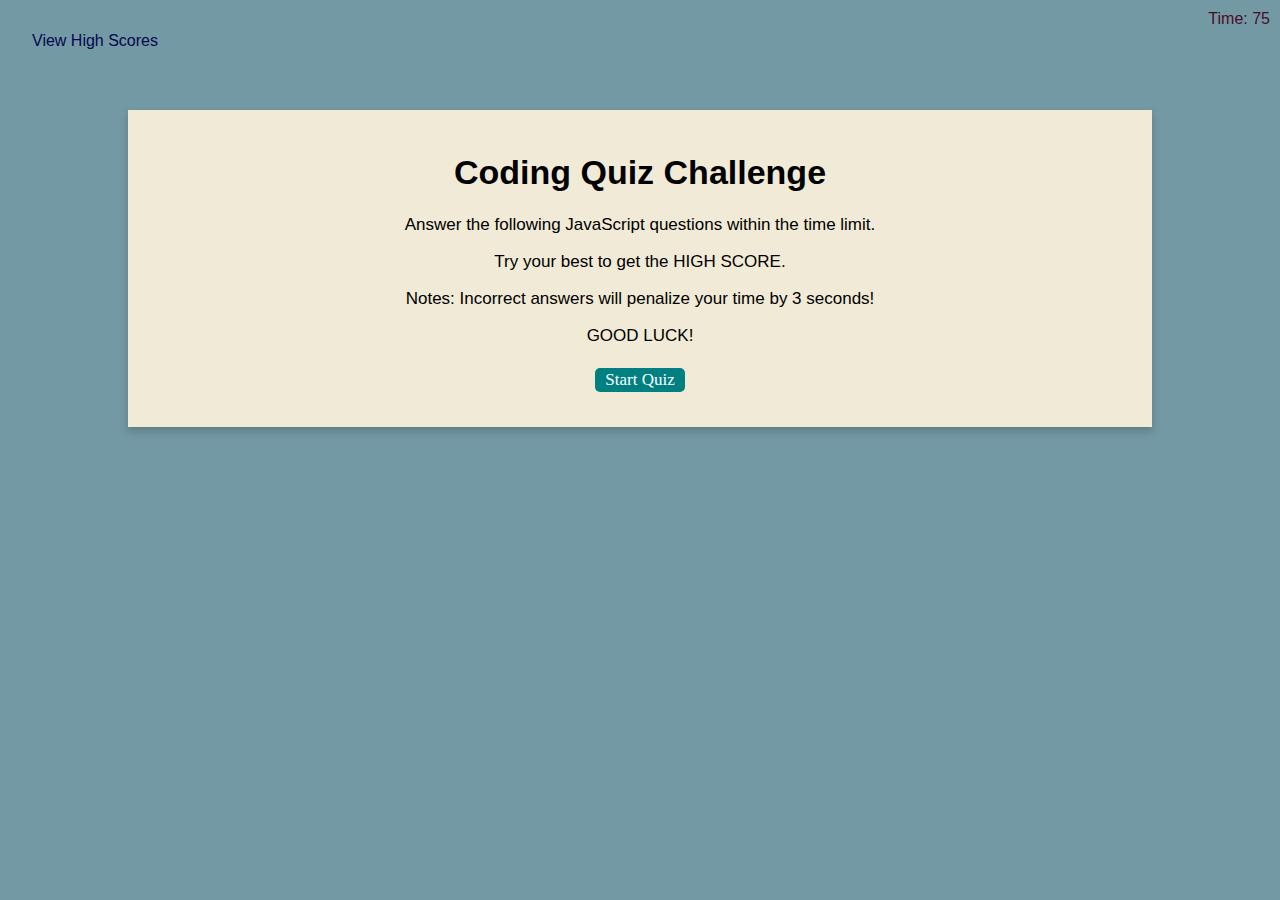
==== index.html @ 1d5e43c3 "added HTML and CSS code" ====
<!DOCTYPE html>
<html lang="en">

<head>
    <meta charset="UTF-8">
    <meta http-equiv="X-UA-Compatible" content="IE=edge">
    <meta name="viewport" content="width=device-width, initial-scale=1.0">
    <title>Code Quiz</title>
    <link rel="stylesheet" href="./style.css">
</head>

<body>
    <div class="scores"><a href="highScores.html">View High Scores</a></div>
    <div class="timer">Time: <span id="time">75</span></div>

      <div class="container">
          <div class="wrapper">
              <h1>Coding Quiz Challenge</h1>
              <p>Answer the following JavaScript questions within the time limit.</p>
              <p>Try your best to get the HIGH SCORE.</p>
              <p>Notes: Incorrect answers will penalize your time by 3 seconds!</p>
              <p>GOOD LUCK!</p>
              <button id="start">Start Quiz</button>

          </div>


    </div>


    <script src="./script.js"></script>

</body>

</html>
---- style.css ----
body {
    font-family: 'Franklin Gothic Medium', 'Arial Narrow', Arial, sans-serif;
    margin: 2em;
    background-color: rgb(115, 153, 165);
}

.container {
    display: block;
    margin: 60px auto;
    text-align: center;
    font-size: 17px;
    box-shadow: 0 4px 8px 0 rgba(0,0,0,0.2);
    transition: 0.3s;
    width: 80vw;
    background-color: #f0ead6;
    padding-top: 20px;
  }
 
  .wrapper {
    padding-bottom: 30px;
  }

  .timer {
    position: absolute;
    top: 10px;
    right: 10px;
    color: rgb(75, 12, 36);
  }

  a {
    color: rgb(3, 8, 78);
    text-decoration: none;
    transition: color 0.1s;
}

button {
    display: inline-block;
    margin: 5px;
    cursor: pointer;
    font-family: "Architects Daughter", cursive;
    font-size: 100%;
    background-color: teal;
    border-radius: 5px;
    padding: 2px 10px;
    color: white;
    border: 0;
    transition: background-color 0.1s;
  }

  button:hover {
    background-color: silver;
  }
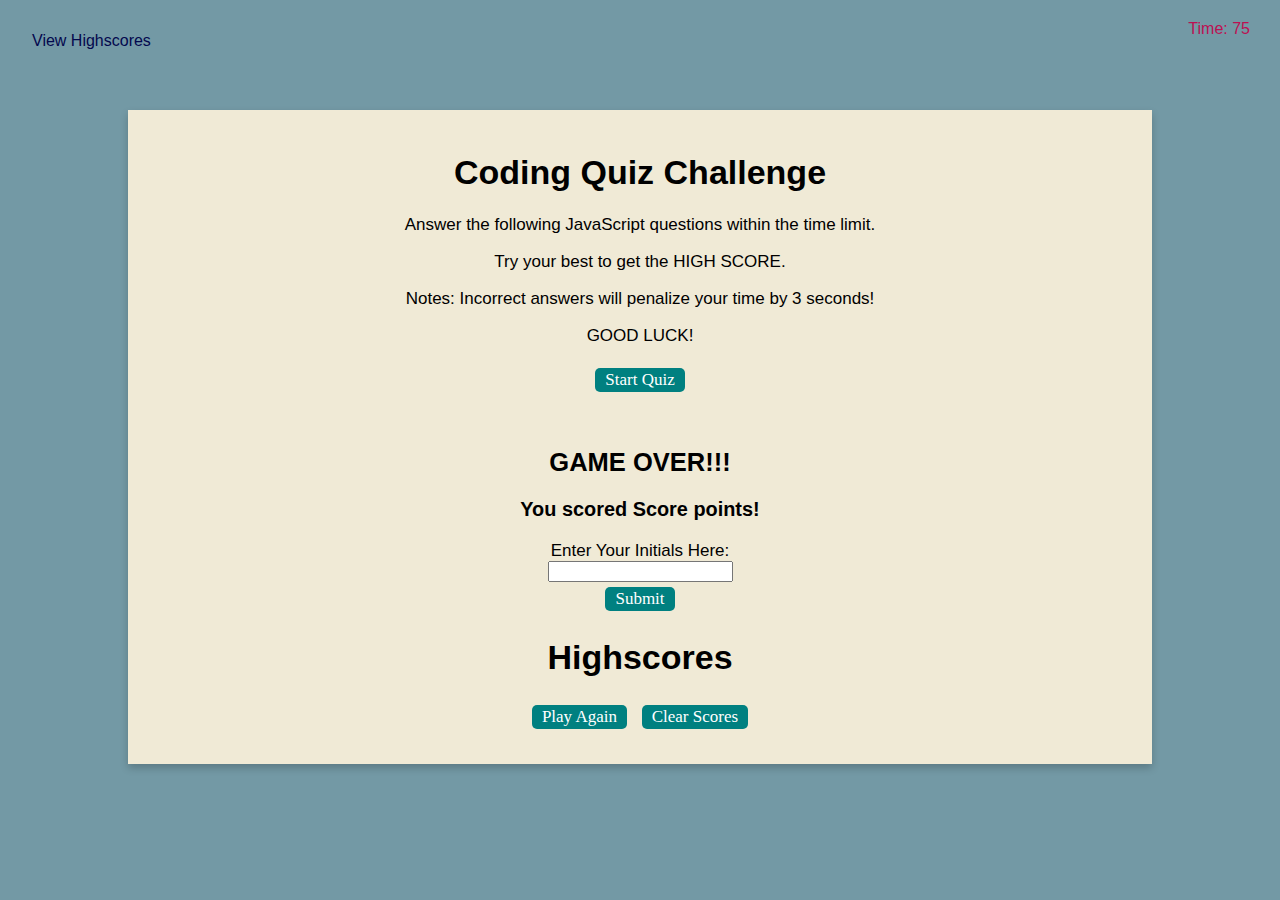
==== commit ac296c68: "created highscore.html file and modify css and index.html code" ====
--- a/index.html
+++ b/index.html
@@ -6,29 +6,52 @@
     <meta http-equiv="X-UA-Compatible" content="IE=edge">
     <meta name="viewport" content="width=device-width, initial-scale=1.0">
     <title>Code Quiz</title>
-    <link rel="stylesheet" href="./style.css">
+    <link rel="stylesheet" href="./assets/style.css">
 </head>
 
 <body>
-    <div class="scores"><a href="highScores.html">View High Scores</a></div>
+    <div class="scores"><a href="highscore.html">View Highscores</a></div>
     <div class="timer">Time: <span id="time">75</span></div>
 
-      <div class="container">
-          <div class="wrapper">
-              <h1>Coding Quiz Challenge</h1>
-              <p>Answer the following JavaScript questions within the time limit.</p>
-              <p>Try your best to get the HIGH SCORE.</p>
-              <p>Notes: Incorrect answers will penalize your time by 3 seconds!</p>
-              <p>GOOD LUCK!</p>
-              <button id="start">Start Quiz</button>
+    <div class="container">
+        <div class="wrapper">
+            <h1>Coding Quiz Challenge</h1>
+            <p>Answer the following JavaScript questions within the time limit.</p>
+            <p>Try your best to get the HIGH SCORE.</p>
+            <p>Notes: Incorrect answers will penalize your time by 3 seconds!</p>
+            <p>GOOD LUCK!</p>
+            <button id="start">Start Quiz</button>
+        </div>
 
-          </div>
+        <div id="questions" class="hide">
+            <h2 id="question-title"></h2>
+            <div id="choices" class="choices"></div>
+        </div>
+
+        <div id="end game" class="hide">
+            <h2> GAME OVER!!!</h2>
+            <h3>You scored <span id="scoreBtn" class="btn">Score</span> points!</h3>
+            <form>
+                <label for="initialsBox">Enter Your Initials Here:</label><br>
+                <input id="initialsBox" type="text" maxlength="30"><br>
+                <button id="submitBtn">Submit</button>
+            </form>
+        </div>
+
+        <div class="wrapper">
+            <h1>Highscores</h1>
+            <ol id="highscores"></ol>
+
+            <button id="backBtn" type="button" class="btn">Play Again</button>
+            <button id="clearBtn" type="button" class="btn">Clear Scores</button>
+            <div id="feedback" class="feedback hide"></div>
+
+        </div>
+
+        <script src="./assets/questions.js"></script>
+        <script src="./assets/script.js"></script>
 
 
-    </div>
-
-
-    <script src="./script.js"></script>
 
 </body>
 
--- a/assets/style.css
+++ b/assets/style.css
@@ -0,0 +1,52 @@
+body {
+    font-family: 'Franklin Gothic Medium', 'Arial Narrow', Arial, sans-serif;
+    margin: 2em;
+    background-color: rgb(115, 153, 165);
+}
+
+.container {
+    display: block;
+    margin: 60px auto;
+    text-align: center;
+    font-size: 17px;
+    box-shadow: 0 4px 8px 0 rgba(0,0,0,0.2);
+    transition: 0.3s;
+    width: 80vw;
+    background-color: #f0ead6;
+    padding-top: 20px;
+  }
+ 
+  .wrapper {
+    padding-bottom: 30px;
+  }
+
+  .timer {
+    position: absolute;
+    top: 20px;
+    right: 30px;
+    color: rgb(189, 16, 82);
+  }
+
+  a {
+    color: rgb(3, 8, 78);
+    text-decoration: none;
+    transition: color 0.1s;
+}
+
+button {
+    display: inline-block;
+    margin: 5px;
+    cursor: pointer;
+    font-family: "Architects Daughter", cursive;
+    font-size: 100%;
+    background-color: teal;
+    border-radius: 5px;
+    padding: 2px 10px;
+    color: white;
+    border: 0;
+    transition: background-color 0.1s;
+  }
+
+  button:hover {
+    background-color: silver;
+  }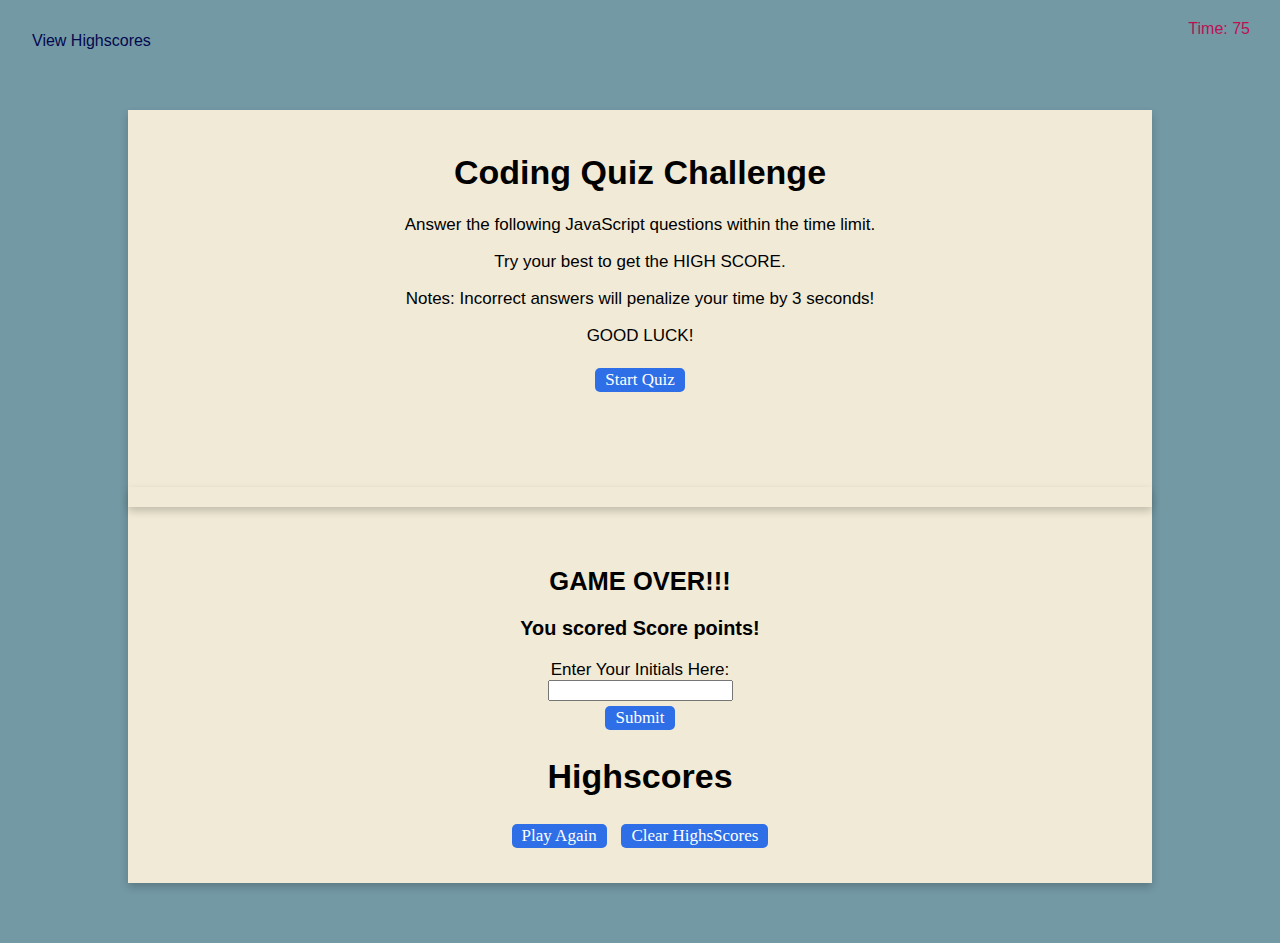
==== commit d5833a3f: "modified js.css. and html files" ====
--- a/index.html
+++ b/index.html
@@ -10,11 +10,12 @@
 </head>
 
 <body>
-    <div class="scores"><a href="highscore.html">View Highscores</a></div>
+    <div class="scores"><a href="highscore.html">View Highscores</a></div> <!--no using-->
     <div class="timer">Time: <span id="time">75</span></div>
 
     <div class="container">
         <div class="wrapper">
+            <div id="start-screen" class="start"></div>
             <h1>Coding Quiz Challenge</h1>
             <p>Answer the following JavaScript questions within the time limit.</p>
             <p>Try your best to get the HIGH SCORE.</p>
@@ -23,12 +24,16 @@
             <button id="start">Start Quiz</button>
         </div>
 
+        <div class="container"></div>
+        <div class="questions"></div>
         <div id="questions" class="hide">
             <h2 id="question-title"></h2>
             <div id="choices" class="choices"></div>
         </div>
 
-        <div id="end game" class="hide">
+        
+       
+        <div id="end-screen" class="hide">
             <h2> GAME OVER!!!</h2>
             <h3>You scored <span id="scoreBtn" class="btn">Score</span> points!</h3>
             <form>
@@ -38,20 +43,22 @@
             </form>
         </div>
 
+        <!-- Highsscores class instead highscore.html file??-->
         <div class="wrapper">
             <h1>Highscores</h1>
             <ol id="highscores"></ol>
 
             <button id="backBtn" type="button" class="btn">Play Again</button>
-            <button id="clearBtn" type="button" class="btn">Clear Scores</button>
-            <div id="feedback" class="feedback hide"></div>
-
+            <button id="clear" type="button" class="btn">Clear HighsScores</button>
         </div>
 
-        <script src="./assets/questions.js"></script>
-        <script src="./assets/script.js"></script>
+        <div id="feedback" class="feedback"></div>
 
+    </div>
 
+    <script src="./assets/questions.js"></script>
+    <script src="./assets/highscore.js"></script>
+    <script src="./assets/script.js"></script>
 
 </body>
 
--- a/assets/style.css
+++ b/assets/style.css
@@ -5,7 +5,7 @@
 }
 
 .container {
-    display: block;
+    
     margin: 60px auto;
     text-align: center;
     font-size: 17px;
@@ -39,7 +39,7 @@
     cursor: pointer;
     font-family: "Architects Daughter", cursive;
     font-size: 100%;
-    background-color: teal;
+    background-color: rgb(46, 110, 230);
     border-radius: 5px;
     padding: 2px 10px;
     color: white;
@@ -49,4 +49,8 @@
 
   button:hover {
     background-color: silver;
+  }
+
+  .hide {
+    display: none;
   }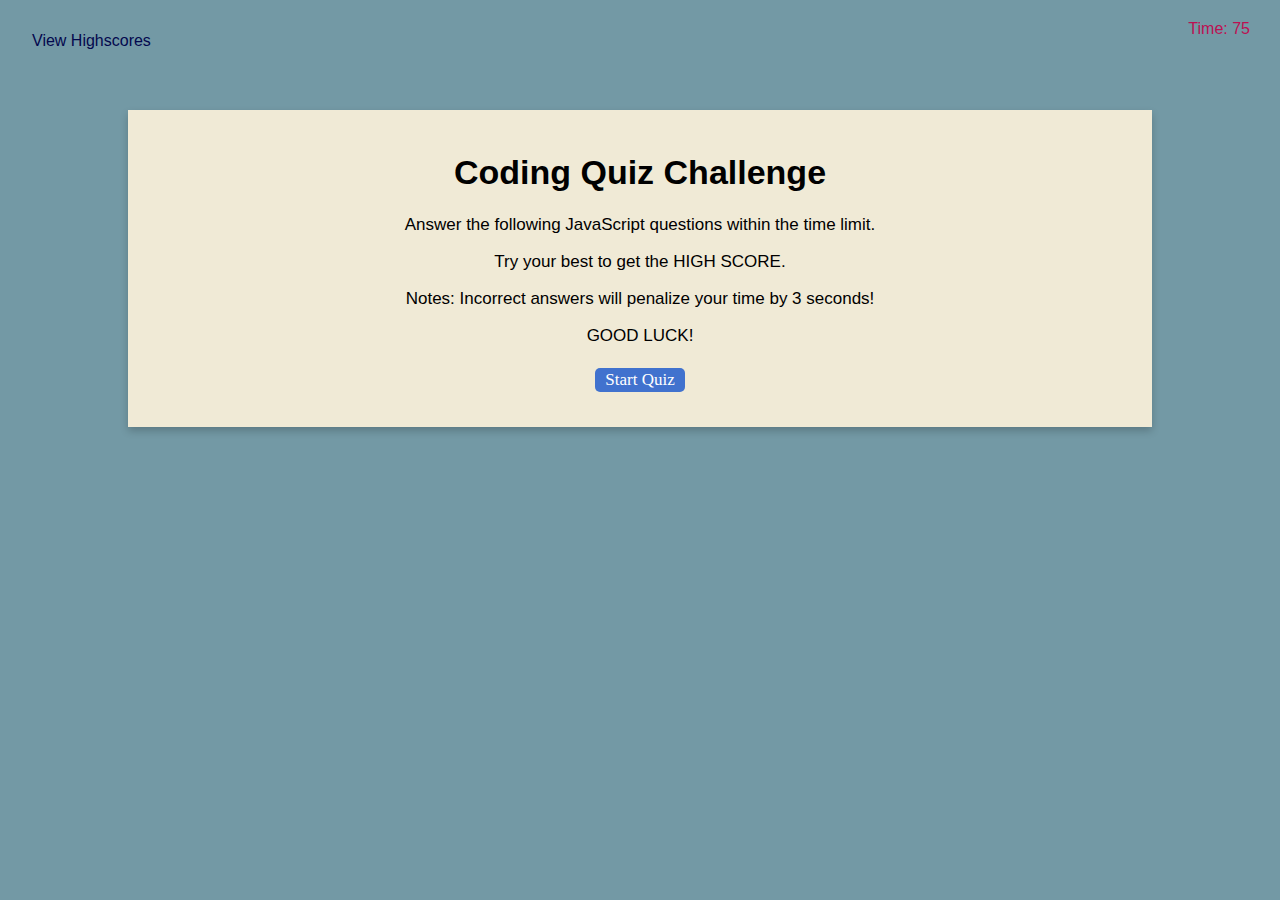
==== commit 93fc5255: "updated  js.css. and html files" ====
--- a/index.html
+++ b/index.html
@@ -10,55 +10,43 @@
 </head>
 
 <body>
-    <div class="scores"><a href="highscore.html">View Highscores</a></div> <!--no using-->
+    <div class="scores"><a href="highscore.html">View Highscores</a></div>
     <div class="timer">Time: <span id="time">75</span></div>
 
     <div class="container">
         <div class="wrapper">
-            <div id="start-screen" class="start"></div>
-            <h1>Coding Quiz Challenge</h1>
-            <p>Answer the following JavaScript questions within the time limit.</p>
-            <p>Try your best to get the HIGH SCORE.</p>
-            <p>Notes: Incorrect answers will penalize your time by 3 seconds!</p>
-            <p>GOOD LUCK!</p>
-            <button id="start">Start Quiz</button>
+            <div id="start-screen" class="start">
+                <h1>Coding Quiz Challenge</h1>
+                <p>Answer the following JavaScript questions within the time limit.</p>
+                <p>Try your best to get the HIGH SCORE.</p>
+                <p>Notes: Incorrect answers will penalize your time by 3 seconds!</p>
+                <p>GOOD LUCK!</p>
+                <button id="start">Start Quiz</button>
+            </div>
+
+            <div id="questions" class="hide">
+                <h2 id="question-title"></h2>
+                <div id="choices" class="choices"></div>
+            </div>
+
+
+            <div id="end-screen" class="hide">
+                <h2> GAME OVER!!!</h2>
+                <h3>You scored <span id="final-score" class="btn">Score</span> points!</h3>
+                <form>
+                    <label for="initialsBox">Enter Your Initials Here:</label><br>
+                    <input id="initialsBox" type="text" maxlength="30"><br>
+                    <button id="submitBtn">Submit</button>
+                </form>
+            </div>
+
+
+            <div id="feedback" class="feedback hide"></div>
+
         </div>
 
-        <div class="container"></div>
-        <div class="questions"></div>
-        <div id="questions" class="hide">
-            <h2 id="question-title"></h2>
-            <div id="choices" class="choices"></div>
-        </div>
-
-        
-       
-        <div id="end-screen" class="hide">
-            <h2> GAME OVER!!!</h2>
-            <h3>You scored <span id="scoreBtn" class="btn">Score</span> points!</h3>
-            <form>
-                <label for="initialsBox">Enter Your Initials Here:</label><br>
-                <input id="initialsBox" type="text" maxlength="30"><br>
-                <button id="submitBtn">Submit</button>
-            </form>
-        </div>
-
-        <!-- Highsscores class instead highscore.html file??-->
-        <div class="wrapper">
-            <h1>Highscores</h1>
-            <ol id="highscores"></ol>
-
-            <button id="backBtn" type="button" class="btn">Play Again</button>
-            <button id="clear" type="button" class="btn">Clear HighsScores</button>
-        </div>
-
-        <div id="feedback" class="feedback"></div>
-
-    </div>
-
-    <script src="./assets/questions.js"></script>
-    <script src="./assets/highscore.js"></script>
-    <script src="./assets/script.js"></script>
+        <script src="./assets/questions.js"></script>
+        <script src="./assets/script.js"></script>
 
 </body>
 
--- a/assets/style.css
+++ b/assets/style.css
@@ -4,8 +4,12 @@
     background-color: rgb(115, 153, 165);
 }
 
+.hide {
+  display: none;
+  
+}
 .container {
-    
+    /*display: block;*/
     margin: 60px auto;
     text-align: center;
     font-size: 17px;
@@ -39,7 +43,7 @@
     cursor: pointer;
     font-family: "Architects Daughter", cursive;
     font-size: 100%;
-    background-color: rgb(46, 110, 230);
+    background-color: rgb(65, 114, 206);
     border-radius: 5px;
     padding: 2px 10px;
     color: white;
@@ -48,9 +52,24 @@
   }
 
   button:hover {
-    background-color: silver;
+    background-color: rgb(117, 114, 114);
   }
 
-  .hide {
-    display: none;
+  .choices button {
+    display: block;
+  }
+  
+  input[type="text"] {
+    font-size: 100%;
+  }
+  
+  ol {
+    padding-left: 0px;
+    max-height: 400px;
+    overflow: auto;
+  }
+  
+  li {
+    padding: 5px;
+    list-style: decimal inside none;
   }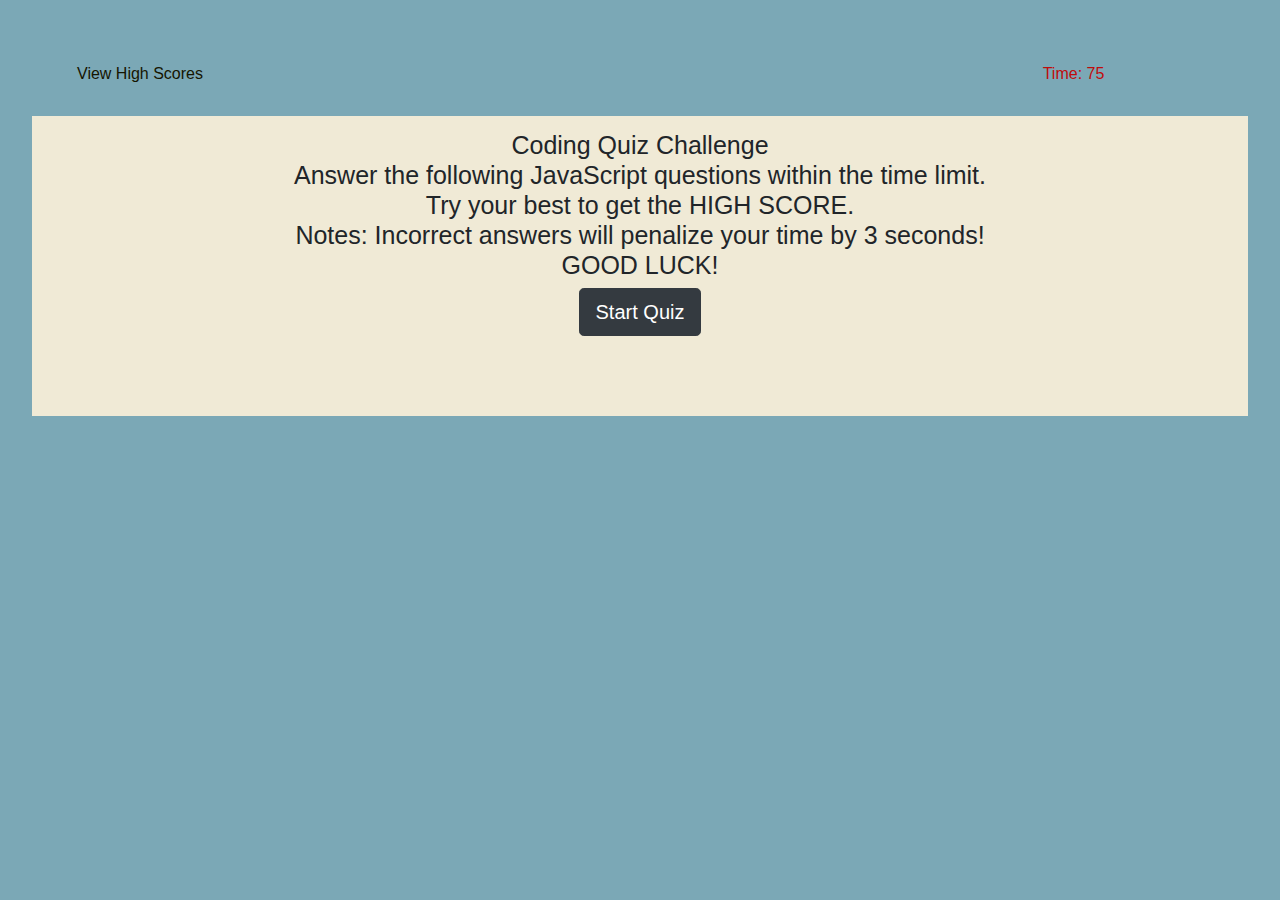
==== commit a9325175: "modified  html. js.css. and files" ====
--- a/index.html
+++ b/index.html
@@ -3,51 +3,84 @@
 
 <head>
     <meta charset="UTF-8">
-    <meta http-equiv="X-UA-Compatible" content="IE=edge">
     <meta name="viewport" content="width=device-width, initial-scale=1.0">
+    <link rel="stylesheet" href="https://stackpath.bootstrapcdn.com/bootstrap/4.4.1/css/bootstrap.min.css"
+        integrity="sha384-Vkoo8x4CGsO3+Hhxv8T/Q5PaXtkKtu6ug5TOeNV6gBiFeWPGFN9MuhOf23Q9Ifjh" crossorigin="anonymous">
     <title>Code Quiz</title>
     <link rel="stylesheet" href="./assets/style.css">
+
 </head>
 
 <body>
-    <div class="scores"><a href="highscore.html">View Highscores</a></div>
-    <div class="timer">Time: <span id="time">75</span></div>
-
-    <div class="container">
-        <div class="wrapper">
-            <div id="start-screen" class="start">
-                <h1>Coding Quiz Challenge</h1>
-                <p>Answer the following JavaScript questions within the time limit.</p>
-                <p>Try your best to get the HIGH SCORE.</p>
-                <p>Notes: Incorrect answers will penalize your time by 3 seconds!</p>
-                <p>GOOD LUCK!</p>
-                <button id="start">Start Quiz</button>
+    <div class="container-fluid">
+        <div class="row" id="row1">
+            <div class="col-9">
+                <a href="highscore.html" id="highScore">View High Scores</a>
             </div>
-
-            <div id="questions" class="hide">
-                <h2 id="question-title"></h2>
-                <div id="choices" class="choices"></div>
+            <div class="col-3" id="timer">
+                <a>Time: 75</a>
             </div>
+        </div>
+    </div>
+    <div class="jumbotron jumbotron-fluid">
+        <div class="container-fluid">
+            <h1 class="display-3">Coding Quiz Challenge <br>
+                Answer the following JavaScript questions within the time limit.<br>
+                Try your best to get the HIGH SCORE.<br>
+                Notes: Incorrect answers will penalize your time by 3 seconds!<br>
+                GOOD LUCK!<br>
+            </h1>
 
 
-            <div id="end-screen" class="hide">
-                <h2> GAME OVER!!!</h2>
-                <h3>You scored <span id="final-score" class="btn">Score</span> points!</h3>
-                <form>
-                    <label for="initialsBox">Enter Your Initials Here:</label><br>
-                    <input id="initialsBox" type="text" maxlength="30"><br>
-                    <button id="submitBtn">Submit</button>
-                </form>
+            <p class="lead">
+
+                <a class="btn btn-dark btn-lg" href="#" role="button" id="startQuiz">Start Quiz</a>
+                <input type="text" class="form-control mb-6" id="inlineFormInput" placeholder="Enter your initials">
+                <a class="btn btn-dark btn-lg" href="highscore.html" role="button" id="buttonInitials">Submit</a>
+            </p>
+        </div>
+    </div>
+
+    <div class="col-4" id="questionsCard">
+        <div class="card text-center" style="width: 18rem;" id="cardMedia">
+            <div class="card-body">
+                <h5 class="card-title">Questions</h5>
+                <p class="card-text" id="questions">With supporting text below as a natural lead-in to additional
+                    content??</p>
+                <div class="row buttonRow">
+                    <a href="#" class="btn btn-dark quizBtn" id="button1">Go somewhere</a>
+                </div>
+                <div class="row buttonRow">
+                    <a href="#" class="btn btn-dark quizBtn" id="button2">Go somewhere</a>
+                </div>
+                <div class="row buttonRow">
+                    <a href="#" class="btn btn-dark quizBtn" id="button3">Go somewhere</a>
+                </div>
+                <div class="row buttonRow">
+                    <a href="#" class="btn btn-dark quizBtn" id="button4">Go somewhere</a>
+                </div>
+                <div class="row buttonRow">
+                    <p id="correctIncorrect"></p>
+                </div>
             </div>
+        </div>
+    </div>
 
-
-            <div id="feedback" class="feedback hide"></div>
-
-        </div>
-
-        <script src="./assets/questions.js"></script>
-        <script src="./assets/script.js"></script>
-
+    </div>
+    </div>
+    </div>
+    <script src="https://code.jquery.com/jquery-3.4.1.slim.min.js"
+        integrity="sha384-J6qa4849blE2+poT4WnyKhv5vZF5SrPo0iEjwBvKU7imGFAV0wwj1yYfoRSJoZ+n"
+        crossorigin="anonymous"></script>
+    <script src="https://cdn.jsdelivr.net/npm/popper.js@1.16.0/dist/umd/popper.min.js"
+        integrity="sha384-Q6E9RHvbIyZFJoft+2mJbHaEWldlvI9IOYy5n3zV9zzTtmI3UksdQRVvoxMfooAo"
+        crossorigin="anonymous"></script>
+    <script src="https://stackpath.bootstrapcdn.com/bootstrap/4.4.1/js/bootstrap.min.js"
+        integrity="sha384-wfSDF2E50Y2D1uUdj0O3uMBJnjuUD4Ih7YwaYd1iqfktj0Uod8GCExl3Og8ifwB6"
+        crossorigin="anonymous"></script>
+    <script type="text/javascript" src="./assets/script.js"></script>
+    <script type="text/javascript" src="./assets/highscore.js"></script>
+    <script type="text/javascript" src="./assets/questions.js"></script>
 </body>
 
 </html>--- a/assets/style.css
+++ b/assets/style.css
@@ -1,75 +1,110 @@
+  
 body {
-    font-family: 'Franklin Gothic Medium', 'Arial Narrow', Arial, sans-serif;
-    margin: 2em;
-    background-color: rgb(115, 153, 165);
-}
-
-.hide {
-  display: none;
-  
-}
-.container {
-    /*display: block;*/
-    margin: 60px auto;
-    text-align: center;
-    font-size: 17px;
-    box-shadow: 0 4px 8px 0 rgba(0,0,0,0.2);
-    transition: 0.3s;
-    width: 80vw;
-    background-color: #f0ead6;
-    padding-top: 20px;
-  }
- 
-  .wrapper {
-    padding-bottom: 30px;
-  }
-
-  .timer {
-    position: absolute;
-    top: 20px;
-    right: 30px;
-    color: rgb(189, 16, 82);
-  }
-
-  a {
-    color: rgb(3, 8, 78);
-    text-decoration: none;
-    transition: color 0.1s;
-}
-
-button {
-    display: inline-block;
-    margin: 5px;
-    cursor: pointer;
-    font-family: "Architects Daughter", cursive;
-    font-size: 100%;
-    background-color: rgb(65, 114, 206);
-    border-radius: 5px;
-    padding: 2px 10px;
-    color: white;
-    border: 0;
-    transition: background-color 0.1s;
-  }
-
-  button:hover {
-    background-color: rgb(117, 114, 114);
-  }
-
-  .choices button {
-    display: block;
+  font-family: 'Franklin Gothic Medium', 'Arial Narrow', Arial, sans-serif;
+  margin: 2em;
+  background-color: rgb(123, 168, 182);
   }
   
-  input[type="text"] {
-    font-size: 100%;
+  #row1 {
+      padding: 30px;
   }
   
-  ol {
-    padding-left: 0px;
-    max-height: 400px;
-    overflow: auto;
+  #row2 {
+      justify-content: center;
   }
   
-  li {
-    padding: 5px;
-    list-style: decimal inside none;
-  }+  .col-3 {
+      color: #c00b0b;
+      text-align: center;
+  }
+  
+  #highScore {
+      color: #161501;
+  }
+  
+  .display-3 {
+      text-align: center;
+      margin-top: -50px;
+      font-size: 25px;
+     
+      
+  }
+  
+  .lead {
+      text-align: center;
+  }
+  
+  .jumbotron {
+      background-color: #f0ead6;
+      height: 300px;
+  }
+  
+  .buttonRow {
+      justify-content: center;
+      padding: 5px;
+  }
+  
+  .card {
+      background-color: #f0ead6;
+      
+  }
+  
+
+  
+  .col-4 {
+      text-align: -webkit-center;
+  }
+  
+  #questionsCard {
+      display: none;
+  }
+  
+  #correctIncorrect {
+      font-size: large;
+  }
+  
+  #buttonInitials {
+      display: none;
+  }
+  
+  #inlineFormInput {
+      display: none;
+      width: 30%;
+  }
+  
+  /* highScores HTML */
+  
+  #highRow {
+      padding: 10px;
+  }
+  
+  #theTottaly {
+      color: #0e0d07;
+  }
+  
+  #header {
+      font-size: 4.5rem;
+      font-weight: 300;
+      line-height: 1.2;
+  }
+  
+
+  
+  /* Media query */
+  
+  @media (max-width: 830px) {
+      .display-3 {
+          font-size: 350%;
+          margin-top: 1px;
+      }
+      .jumbotron {
+          height: 100%;
+      }
+      #imagen1 {
+          float: right;
+      }
+      #cardMedia {
+          float: right;
+      }
+  }
+  
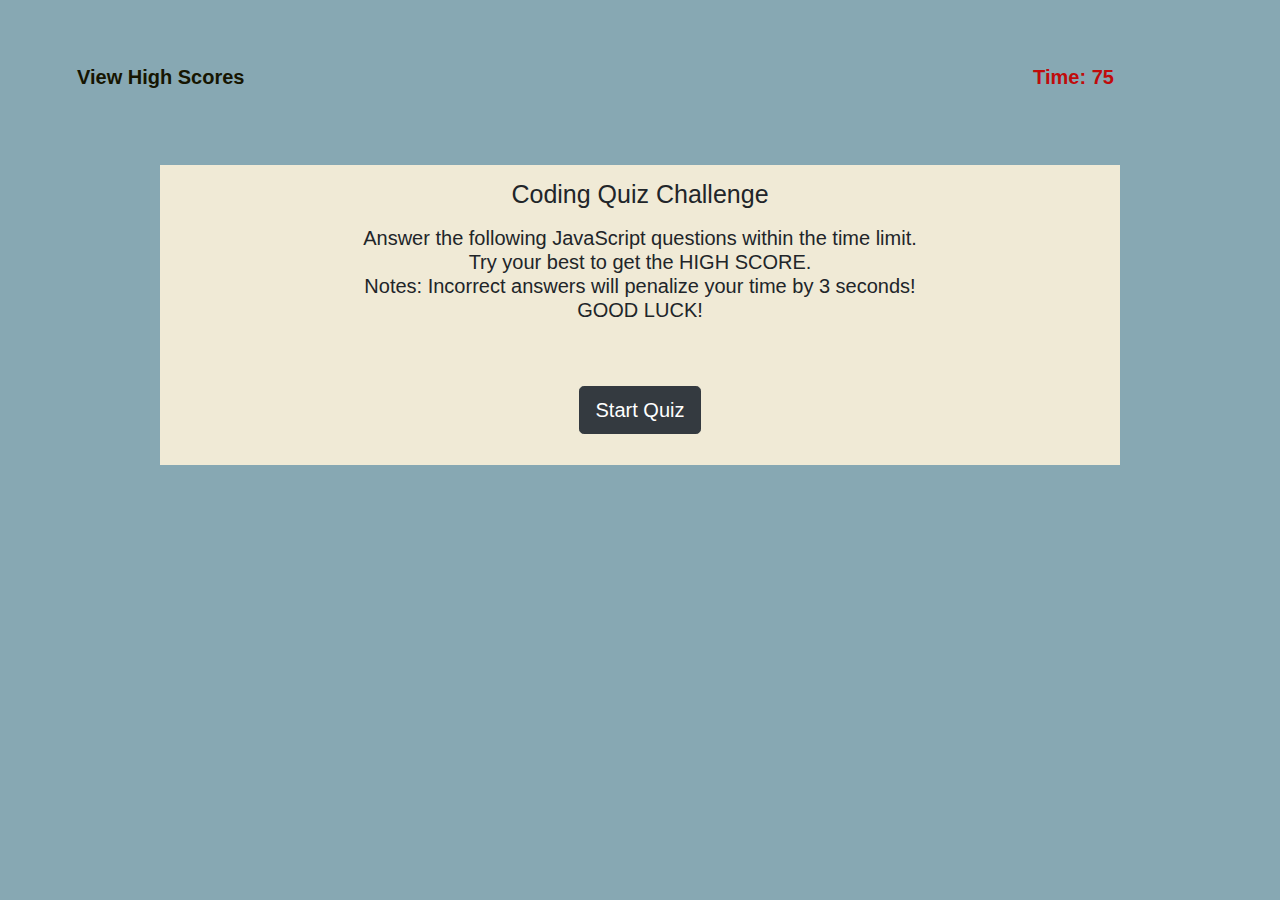
==== commit 63d4181b: "change style page, modified js.html files" ====
--- a/index.html
+++ b/index.html
@@ -25,49 +25,45 @@
     <div class="jumbotron jumbotron-fluid">
         <div class="container-fluid">
             <h1 class="display-3">Coding Quiz Challenge <br>
-                Answer the following JavaScript questions within the time limit.<br>
+                <p> Answer the following JavaScript questions within the time limit.<br>
                 Try your best to get the HIGH SCORE.<br>
                 Notes: Incorrect answers will penalize your time by 3 seconds!<br>
-                GOOD LUCK!<br>
+                GOOD LUCK!</p><br>
             </h1>
 
 
             <p class="lead">
 
                 <a class="btn btn-dark btn-lg" href="#" role="button" id="startQuiz">Start Quiz</a>
-                <input type="text" class="form-control mb-6" id="inlineFormInput" placeholder="Enter your initials">
+                <input type="text" class="form-control mb-4" id="inlineFormInput" placeholder="Enter your initials">
                 <a class="btn btn-dark btn-lg" href="highscore.html" role="button" id="buttonInitials">Submit</a>
             </p>
         </div>
     </div>
 
     <div class="col-4" id="questionsCard">
-        <div class="card text-center" style="width: 18rem;" id="cardMedia">
+        <div class="card text-center" style="width: 40rem;" id="cardMedia">
             <div class="card-body">
                 <h5 class="card-title">Questions</h5>
                 <p class="card-text" id="questions">With supporting text below as a natural lead-in to additional
                     content??</p>
                 <div class="row buttonRow">
-                    <a href="#" class="btn btn-dark quizBtn" id="button1">Go somewhere</a>
+                    <a href="#" class="btn btn-secondary quizBtn" id="button1">Go somewhere</a>
                 </div>
                 <div class="row buttonRow">
-                    <a href="#" class="btn btn-dark quizBtn" id="button2">Go somewhere</a>
+                    <a href="#" class="btn btn-secondary quizBtn" id="button2">Go somewhere</a>
                 </div>
                 <div class="row buttonRow">
-                    <a href="#" class="btn btn-dark quizBtn" id="button3">Go somewhere</a>
+                    <a href="#" class="btn btn-secondary quizBtn" id="button3">Go somewhere</a>
                 </div>
                 <div class="row buttonRow">
-                    <a href="#" class="btn btn-dark quizBtn" id="button4">Go somewhere</a>
+                    <a href="#" class="btn btn-secondary quizBtn" id="button4">Go somewhere</a>
                 </div>
                 <div class="row buttonRow">
                     <p id="correctIncorrect"></p>
                 </div>
             </div>
         </div>
-    </div>
-
-    </div>
-    </div>
     </div>
     <script src="https://code.jquery.com/jquery-3.4.1.slim.min.js"
         integrity="sha384-J6qa4849blE2+poT4WnyKhv5vZF5SrPo0iEjwBvKU7imGFAV0wwj1yYfoRSJoZ+n"
@@ -78,9 +74,8 @@
     <script src="https://stackpath.bootstrapcdn.com/bootstrap/4.4.1/js/bootstrap.min.js"
         integrity="sha384-wfSDF2E50Y2D1uUdj0O3uMBJnjuUD4Ih7YwaYd1iqfktj0Uod8GCExl3Og8ifwB6"
         crossorigin="anonymous"></script>
-    <script type="text/javascript" src="./assets/script.js"></script>
-    <script type="text/javascript" src="./assets/highscore.js"></script>
-    <script type="text/javascript" src="./assets/questions.js"></script>
+    <script src="./assets/script.js"></script>
+    <script src="./assets/questions.js"></script>
 </body>
 
 </html>--- a/assets/style.css
+++ b/assets/style.css
@@ -2,17 +2,15 @@
 body {
   font-family: 'Franklin Gothic Medium', 'Arial Narrow', Arial, sans-serif;
   margin: 2em;
-  background-color: rgb(123, 168, 182);
+  background-color: rgb(135, 168, 179);
   }
   
   #row1 {
       padding: 30px;
+      font-weight: bold;
+      font-size: 20px;
   }
-  
-  #row2 {
-      justify-content: center;
-  }
-  
+
   .col-3 {
       color: #c00b0b;
       text-align: center;
@@ -26,8 +24,6 @@
       text-align: center;
       margin-top: -50px;
       font-size: 25px;
-     
-      
   }
   
   .lead {
@@ -37,6 +33,16 @@
   .jumbotron {
       background-color: #f0ead6;
       height: 300px;
+      width: 60rem;
+      position: absolute;
+      top: 35%;
+      left:50%;
+      transform: translate(-50%, -50%);
+  }
+
+  div p {
+    margin: 17px;
+    font-size: 20px;
   }
   
   .buttonRow {
@@ -46,13 +52,20 @@
   
   .card {
       background-color: #f0ead6;
-      
+      width: 50rem;
+      top: 35%;
+      left: 50%;
+      position: absolute;
+      transform: translate(-50%, -50%) 
   }
-  
 
-  
   .col-4 {
-      text-align: -webkit-center;
+    width: 200px;
+    height: 200px;
+    position: absolute;
+    top: 40%;
+    left:62%;
+    transform: translate(-180%, -50%);
   }
   
   #questionsCard {
@@ -83,12 +96,10 @@
   }
   
   #header {
-      font-size: 4.5rem;
+      font-size: 2rem;
       font-weight: 300;
       line-height: 1.2;
   }
-  
-
   
   /* Media query */
   
